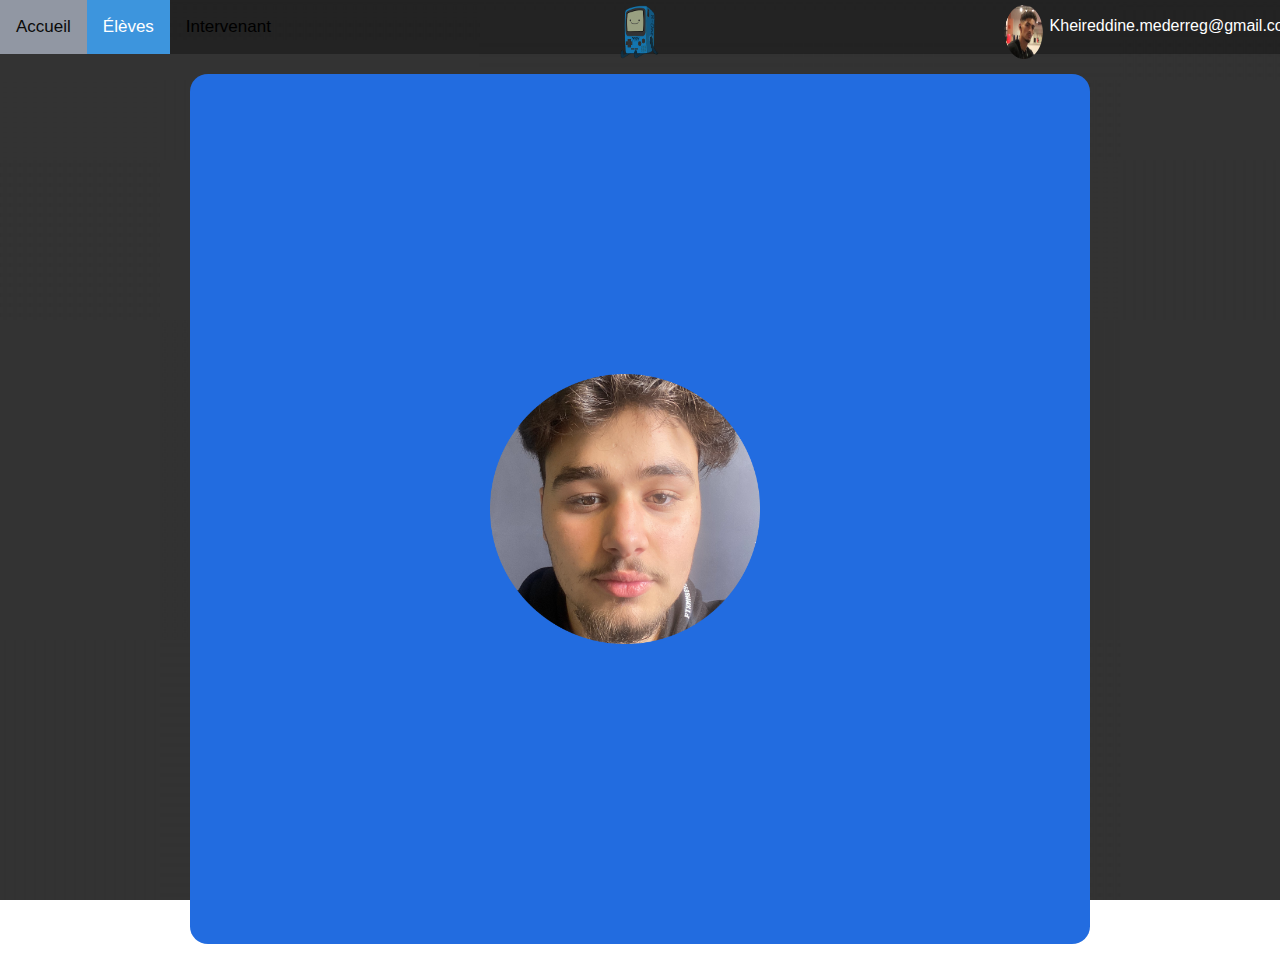
==== page/pagecarte.html @ 261bbb5c "merge" ====
<!DOCTYPE html>
<html lang="en">
<head>
    <meta charset="UTF-8">
    <meta http-equiv="X-UA-Compatible" content="IE=edge">
    <meta name="viewport" content="width=device-width, initial-scale=1.0">
    <link type="text/css" rel="stylesheet" href="../css/css.css" />
    <title>Eleves</title>
    <link rel="icon" href="../img/bdb.ico" />
    <link rel="stylesheet" href="https://cdnjs.cloudflare.com/ajax/libs/font-awesome/4.7.0/css/font-awesome.min.css">
</head>
    <body class="backgroundpageone">
        <div class="header">
          <a href="index.html">Accueil<img class="imagelogo" alt="image logo" src="../img/bdb.png"></a>
          <a class="active" href="pageperso.html">Élèves</a>
          <a href="pageprof.html">Intervenant</a>
          <img class="imgkheir" alt="image compte" src="../img/kheir.png">
      <p class="compte">Kheireddine.mederreg@gmail.com</p>
        </div>
        <div class="contain">
            <div class="boxforcard">
                <img class="imgforbox" src="../img/mounir.png" width="90%">
            </div>
    </div>
</body>
</html>
---- css/css.css ----
*{
    padding: 0;

    margin: 0;
}
.colonedroite {
    background: rgba(0, 0, 0, 0.315);
    padding: 2%;
    height: 80%;
    width: 20%;
    position: absolute;
    left: 75%;
    font-family: serif;
    top: 10%;
    border: black;
    border-radius: 2%;
    list-style-type: none;
    scrollbar-width: none;
}
.colonedroite::-webkit-scrollbar {
  display: none;
}
.colonemilieu {
    background: rgba(0, 0, 0, 0.315);
    padding: 2%;
    height: 80%;
    width: 43%;
    position: absolute;
    left: 26%;
    top: 10%;
    border: black;
    border-radius: 2%;
    scrollbar-width: none;
}
.colonemilieu::-webkit-scrollbar {
  display: none;
}
.imagelogo{
    height: 6%;
    width: 3%;
    position: absolute;
    left: 50%;
    top: 3.5%;
    transform: translate(-50%, -50%);
}
.imgkheir{
      height: 6%;
      width: 3%;
      position: absolute;
      left: 80%;
      top: 3.5%;
      transform: translate(-50%, -50%);
}
.compte {
  position: absolute;
  left: 82%;
  top: 1.5%;
}
.backgroundpageone {
    background:url(../img/wallpaper.jpg)no-repeat center fixed ;
    opacity: 1;
    background-size:cover ;
}
  .outlook {
    background-image: url(../img/outlook.jpg);
    border-radius: 4px;
    background-position: center;
    list-style-type: none;
    background-size: cover;
    text-decoration: none;
    padding: 1em 2em;
    padding: 2%;
    height: 9%;
    width: 20%;
    position: absolute;
    left: 1%;
    top: 28%;
    filter:brightness(0.8);
    animation:  0.4s 180ms ease-in both;
  }
  
  .outlook:hover {
      filter:brightness(1.1);
      transform: scale(1.04);
  }
  .hyper {
    background-image: url(../img/Hyper.png);
    border-radius: 4px;
    background-position: center;
    list-style-type: none;
    background-size: cover;
    text-decoration: none;
    padding: 1em 2em;
    padding: 2%;
    height: 9%;
    width: 20%;
    position: absolute;
    left: 1%;
    top: 45%;
    filter:brightness(0.8);
  }
  
  .hyper:hover {
    filter:brightness(1.1);
    transform: scale(1.04);
  }
  .moodle {
    background-image: url(../img/Moodle.png);
    border-radius: 4px;
    list-style-type: none;
    background-position: center;
    background-size: cover;
    text-decoration: none;
    padding: 1em 2em;
    padding: 2%;
    height: 9%;
    width: 20%;
    position: absolute;
    left: 1%;
    top: 62%;
    filter:brightness(0.8);
  }
  
  .moodle:hover {
    filter:brightness(1.1);
    transform: scale(1.04);
  }
  
  .zoom {
    height: 30%;
    width: 53%;
  }
  .nom li{
    font-size: 13px;
    color: azure;
    list-style-type: none;
    font-family: -apple-system, BlinkMacSystemFont, 'Segoe UI', Roboto, Oxygen, Ubuntu, Cantarell, 'Open Sans', 'Helvetica Neue', sans-serif;
  }
  .imgclasse{
    height: 2%;
    width: 15%;
    display: list-item;
    }
  .imgclassepost{
      height: 40%;
      width: 9%;
      }
  .ytrack {
    background-image: url(../img/Ytrack.png);
    border-radius: 4px;
    list-style-type: none;
    background-position: center;
    background-size: cover;
    text-decoration: none;
    padding: 1em 2em;
    padding: 2%;
    height: 9%;
    width: 20%;
    position: absolute;
    left: 1%;
    top: 79%;
    filter:brightness(0.8);
  }
  .ytrack:hover {
    filter:brightness(1.1);
    transform: scale(1.04);
}
.linkedin{
  background-image:  url(../img/lkdn.png);
  border-radius: 4px;
  list-style-type: none;
  background-position: center;
  background-size: cover;
  text-decoration: none;
  padding: 1em 2em;
  padding: 2%;
  height: 9%;
  width: 20%;
  position: absolute;
  left: 1%;
  top: 11%;
  filter:brightness(0.8);
}
.linkedin:hover {
  filter:brightness(1.1);
  transform: scale(1.04);
  }
/* Add a black background color to the top navigation bar */
.header {
  overflow: hidden;
  background-color: rgba(0, 0, 0, 0.315);
}

/* Style the links inside the navigation bar */
.header a {
  float: left;
  display:flex;
  color: black;
  text-align: center;
  padding: 14px 16px;
  text-decoration: none;
  font-size: 17px;
}

/* Change the color of links on hover */
.header a:hover {
  background-color: rgb(194, 203, 219);
  color: black;
}

/* Style the "active" element to highlight the current page */
.header a.active {
  background-color: #3d95dd;
  color: white;
}

/* Style the search box inside the navigation bar */
.header input[type=text] {
  float: right;
  padding: 6px;
  border: none;
  margin-top: 8px;
  margin-right: 16px;
  font-size: 17px;
}
@media screen and (max-width: 600px) {
  .header a, .topnav input[type=text] {
    float: none;
    display: block;
    text-align: left;
    width: 100%;
    margin: 0;
    padding: 14px;
  }
  .header input[type=text] {
    border: 1px solid #ccc;
  }
}

#card_holder {
  display: flex;
  flex-wrap: wrap;
}

#card_holder > div {
  width: 100%;
  height: 100%;
}

.card {
  box-shadow: 0 4px 8px 0 rgb(104, 103, 103);
  max-width: 250px;
  margin: 1% 1%;
  margin-left: 2%;
  background: #00BBF9;
  text-align: center;
}

.title {
  color: rgb(255, 255, 255);
  font-size: 18px;
}

.troplong {
  overflow: hidden;
  text-overflow: ellipsis;
}

.troplong:hover{
  width: fit-content;
  overflow: visible;
  background-color: #08aae0;
}


h1 {
  color: #ffffff;
}
p {
  color:#ffffff
}

button {
  border: none;
  outline: 0;
  display: inline-block;
  padding: 8px;
  color: rgb(0, 0, 0);
  background-color: rgb(255, 255, 255);
  text-align: center;
  cursor: pointer;
  width: 100%;
  font-size: 18px;
}

a {
  text-decoration: none;
  font-size: 22px;
  color: rgb(255, 255, 255);
}

button:hover, a:hover {
  opacity: 0.7;
}
@import url('https://fonts.googleapis.com/css2?family=Poppins:wght@300;400;500;600;700&display=swap');
body{
	line-height: 1.5;
	font-family: 'Poppins', sans-serif;
}
.containers{
	max-width: 1170px;
	margin:auto;
}
.row{
	display: flex;
	flex-wrap: wrap;
}
ul{
	list-style: none;
}
.footer{
  position: absolute;
  top: 98%;
  width: 100%;
	background-color: #24262b;
    padding: 70px 0;
}
.footer-col{
   width: 25%;
   padding: 2px 15px;
}
.footer-col h4{
	font-size: 18px;
	color: #ffffff;
	text-transform: capitalize;
	margin-bottom: 35px;
	font-weight: 500;
	position: relative;
}
.footer-col h4::before{
	content: '';
	position: absolute;
	left:0;
	bottom: -10px;
	background-color: rgb(0, 162, 255);
	height: 2px;
	box-sizing: border-box;
	width: 50px;
}
.footer-col ul li:not(:last-child){
	margin-bottom: 10px;
}
.footer-col ul li a{
	font-size: 16px;
	text-transform: capitalize;
	color: #ffffff;
	text-decoration: none;
	font-weight: 300;
	color: #bbbbbb;
	display: block;
	transition: all 0.3s ease;
}
.footer-col ul li a:hover{
	color: #ffffff;
	padding-left: 8px;
}
.footer-col .social-links a{
	display: inline-block;
	height: 40px;
	width: 40px;
	background-color: rgba(255,255,255,0.2);
	margin:0 10px 10px 0;
	text-align: center;
	line-height: 40px;
	border-radius: 50%;
	color: #ffffff;
	transition: all 0.5s ease;
}
.footer-col .social-links a:hover{
	color: #24262b;
	background-color: #ffffff;
}

/*responsive*/
@media(max-width: 767px){
  .footer-col{
    width: 50%;
    margin-bottom: 30px;
}
}
@media(max-width: 574px){
  .footer-col{
    width: 100%;
}
}

.pseudokheir {
  position: absolute;
  left: 13%;
  top: 10%;
  color: aliceblue;
  font-family: 'Trebuchet MS', 'Lucida Sans Unicode', 'Lucida Grande', 'Lucida Sans', Arial, sans-serif;
  font-style: italic;
}
.datekheir {
  position: absolute;
  left: 75%;
  top: 10%;
  color: aliceblue;
  font-family: 'Trebuchet MS', 'Lucida Sans Unicode', 'Lucida Grande', 'Lucida Sans', Arial, sans-serif;
  font-style: italic;
}
.apprendre{
  position: absolute;
  left: 13%;
  top: 73%;
  color: aliceblue;
  font-family: 'Trebuchet MS', 'Lucida Sans Unicode', 'Lucida Grande', 'Lucida Sans', Arial, sans-serif;
  font-style: italic;
  font-size:medium;
}
.apprendrejava{
  position: absolute;
  left: 3%;
  top: 75%;
  color: aliceblue;
  font-family: 'Trebuchet MS', 'Lucida Sans Unicode', 'Lucida Grande', 'Lucida Sans', Arial, sans-serif;
  font-style: italic;
  font-size:medium;
}
.pseudopierre {
  position: absolute;
  left: 13%;
  top: 18%;
  color: aliceblue;
  font-family: 'Trebuchet MS', 'Lucida Sans Unicode', 'Lucida Grande', 'Lucida Sans', Arial, sans-serif;
  font-style: italic;
}
.datepierre {
  position: absolute;
  left: 75%;
  top: 18%;
  color: aliceblue;
  font-family: 'Trebuchet MS', 'Lucida Sans Unicode', 'Lucida Grande', 'Lucida Sans', Arial, sans-serif;
  font-style: italic;
}
.pseudomargot {
  position: absolute;
  left: 13%;
  top: 18%;
  color: aliceblue;
  font-family: 'Trebuchet MS', 'Lucida Sans Unicode', 'Lucida Grande', 'Lucida Sans', Arial, sans-serif;
  font-style: italic;
}
.datemargot {
  position: absolute;
  left: 75%;
  top: 18%;
  color: aliceblue;
  font-family: 'Trebuchet MS', 'Lucida Sans Unicode', 'Lucida Grande', 'Lucida Sans', Arial, sans-serif;
  font-style: italic;
}
.pseudoben {
  position: absolute;
  left: 13%;
  top: 20%;
  color: aliceblue;
  font-family: 'Trebuchet MS', 'Lucida Sans Unicode', 'Lucida Grande', 'Lucida Sans', Arial, sans-serif;
  font-style: italic;
}
.dateben {
  position: absolute;
  left: 75%;
  top: 20%;
  color: aliceblue;
  font-family: 'Trebuchet MS', 'Lucida Sans Unicode', 'Lucida Grande', 'Lucida Sans', Arial, sans-serif;
  font-style: italic;
}
.pseudoolivier {
  position: absolute;
  left: 13%;
  top: 20%;
  color: aliceblue;
  font-family: 'Trebuchet MS', 'Lucida Sans Unicode', 'Lucida Grande', 'Lucida Sans', Arial, sans-serif;
  font-style: italic;
}
.dateolivier {
  position: absolute;
  left: 75%;
  top: 20%;
  color: aliceblue;
  font-family: 'Trebuchet MS', 'Lucida Sans Unicode', 'Lucida Grande', 'Lucida Sans', Arial, sans-serif;
  font-style: italic;
}
.refactoring{
  position: absolute;
  left: 3%;
  top: 65%;
  color: aliceblue;
  font-family: 'Trebuchet MS', 'Lucida Sans Unicode', 'Lucida Grande', 'Lucida Sans', Arial, sans-serif;
  font-style: italic;
  font-size:medium;
}
.pseudoMargot {
  position: absolute;
  left: 13%;
  top: 15%;
  color: aliceblue;
}
.pseudoPierre {
  position: absolute;
  left: 13%;
  top: 15%;
  color: aliceblue;
}
.pseudoBen {
  position: absolute;
  left: 13%;
  top: 15%;
  color: aliceblue;
}
.pseudoOlivier {
  position: absolute;
  left: 13%;
  top: 15%;
  color: aliceblue;
}
.post {

  background: #3b3c3ed2;
  padding: 2%;
  height: 20%;
  width: 94%;
  position: absolute;
  left: 1%;
  top: 1%;
  border: black;
  border-radius: 2%;
}
.post2 {
  background: #3b3c3ed2;
  padding: 2%;
  height: 20%;
  width: 94%;
  position: absolute;
  left: 1%;
  top: 26%;
  border: black;
  border-radius: 2%;
}
.post3 {
  background: #3b3c3ed2;
  padding: 2%;
  height: 20%;
  width: 94%;
  position: absolute;
  left: 1%;
  top: 51%;
  border: black;
  border-radius: 2%;
}
.post4 {
  background: #3b3c3ed2;
  padding: 2%;
  height: 20%;
  width: 94%;
  position: absolute;
  left: 1%;
  top: 76%;
  border: black;
  border-radius: 2%;
}
.post5 {
  background: #3b3c3ed2;
  padding: 2%;
  height: 20%;
  width: 94%;
  position: absolute;
  left: 1%;
  top: 101%;
  border: black;
  border-radius: 2%;
}

.reply {
  height: 10%;
  width: 3%;
  left: 90%;
  top: 80%;
  position: absolute;
}
.reply:hover {
  filter: brightness(1.5);
}
.text {
  border: none;
  color: #ffffff;
  background-color: transparent;
  resize: none;
  outline: none;
  width: 85%;
  height: 60%;
  font-size: 16px;
  scrollbar-width: none;
  left: 13%;
  top: 25%;
  position: absolute;

}
.text::-webkit-scrollbar {
  display: none;
}

.nom li {
  display: flex;
  align-items: center;
  margin: 20px 0;
}

.nom li img {
  margin-right: 20px;
}
.active{
  font-family:'Lucida Sans', 'Lucida Sans Regular', 'Lucida Grande', 'Lucida Sans Unicode', Geneva, Verdana, sans-serif;
}
.elev{
  font-family:'Lucida Sans', 'Lucida Sans Regular', 'Lucida Grande', 'Lucida Sans Unicode', Geneva, Verdana, sans-serif;
  color:#ffffff;
}
.searchInputWrapper {
  position: relative;
}

.searchInput {
  width: 17rem;
  height: 2rem;
  padding: 0 1rem; 
  border-radius: 2rem;
  border: none;
  transition: transform 0.1s ease-in-out;
}

::placeholder {
  color: #a1a1a1;
}

/* hide the placeholder text on focus */
:focus::placeholder {
  text-indent: -999px
}

.searchInput:focus {
  outline: none;
  transform: scale(1.1);
  transition: all 0.1s ease-in-out;
}

.searchInputIcon {
  position: absolute;
  right: 0.8rem;
  top: 0.5rem;
  color: #a1a1a1;
  transition: all 0.1s ease-in-out;
}

.container:focus-within > 
.searchInputWrapper > .searchInputIcon {
  right: 0.2rem;
}
body{

  color: #1a202c;
  text-align: left;
  background-color: #e2e8f0;    
}
.main-body {
  padding: 15px;
}

.nav-link {
  color: #4a5568;
}

.card {
  transition: all 0.3s;
}


.card:hover {
  transform: scale(1.05);
  filter: brightness(1.1);
}

@media (orientation: portrait) {
  .card {
    margin: 5% 5%;
    max-width: 155px;
    max-height: 355px;
  }
  .compte {
    display: none;
  }
  .imgkheir {
    display: none;
  }
  .imagelogo {
    display: none;
  }
  #card_holder {
    display: flex;
    flex-wrap: wrap;
  }
}
.contain {
  display: flex;
  justify-content: center;
  align-items: center;
  align-content: center;
}
.boxforcard {
  width: 300px;
  padding: 300px;
  border-radius: 2%;
  margin: 20px;
  display: flex;
  background-color: #226CE0;
  justify-content: flex-start;
  align-items: flex-start;
}
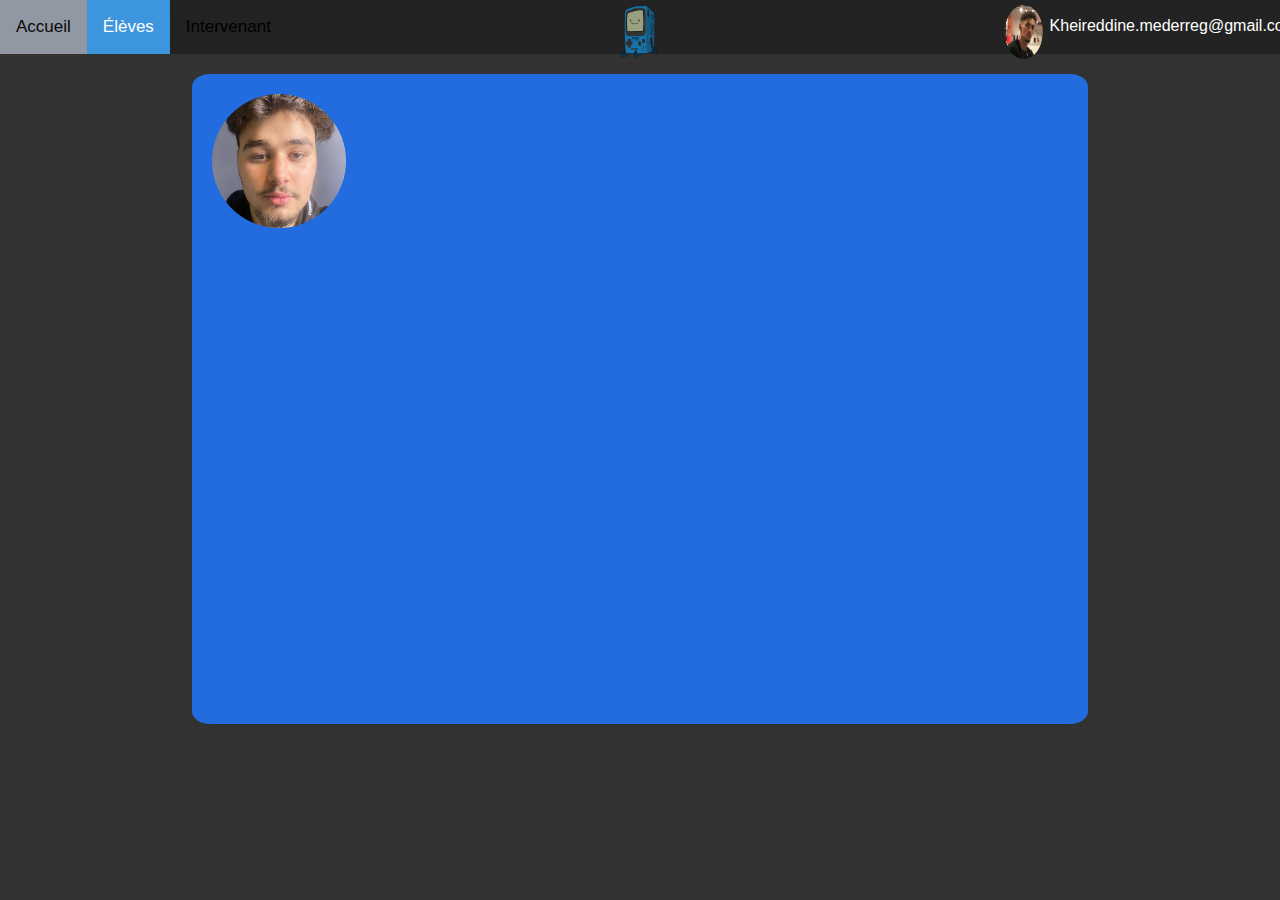
==== commit 08e770c1: "tkt" ====
--- a/page/pagecarte.html
+++ b/page/pagecarte.html
@@ -19,7 +19,7 @@
         </div>
         <div class="contain">
             <div class="boxforcard">
-                <img class="imgforbox" src="../img/mounir.png" width="90%">
+                <img class="imgforbox" src="../img/mounir.png">
             </div>
     </div>
 </body>
--- a/css/css.css
+++ b/css/css.css
@@ -715,15 +715,18 @@
   display: flex;
   justify-content: center;
   align-items: center;
-  align-content: center;
 }
 .boxforcard {
-  width: 300px;
-  padding: 300px;
+  width: 70%;
+  height: 650px;
   border-radius: 2%;
   margin: 20px;
+  background-color: #226CE0;
+}
+.imgforbox{
+  width: 15%;
+  padding: 20px;
   display: flex;
-  background-color: #226CE0;
-  justify-content: flex-start;
   align-items: flex-start;
-}+  justify-content: row;
+}
